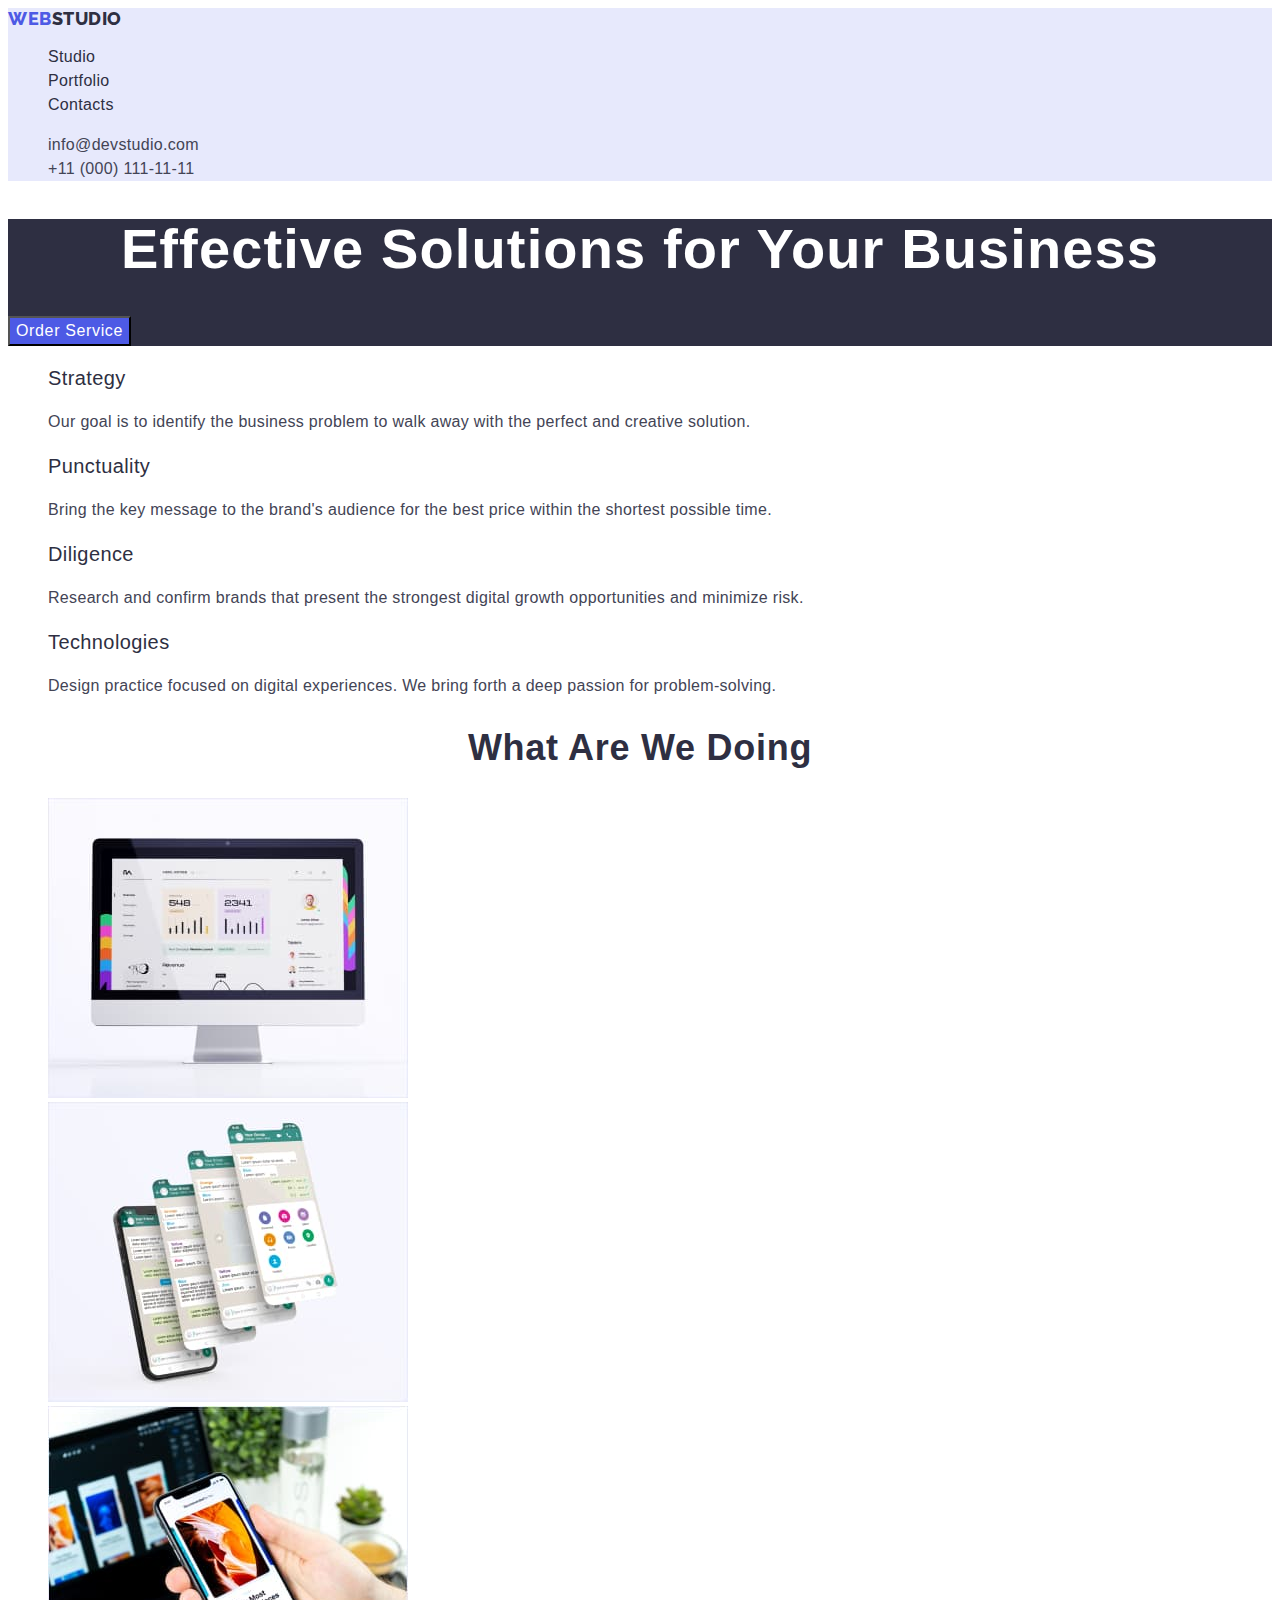
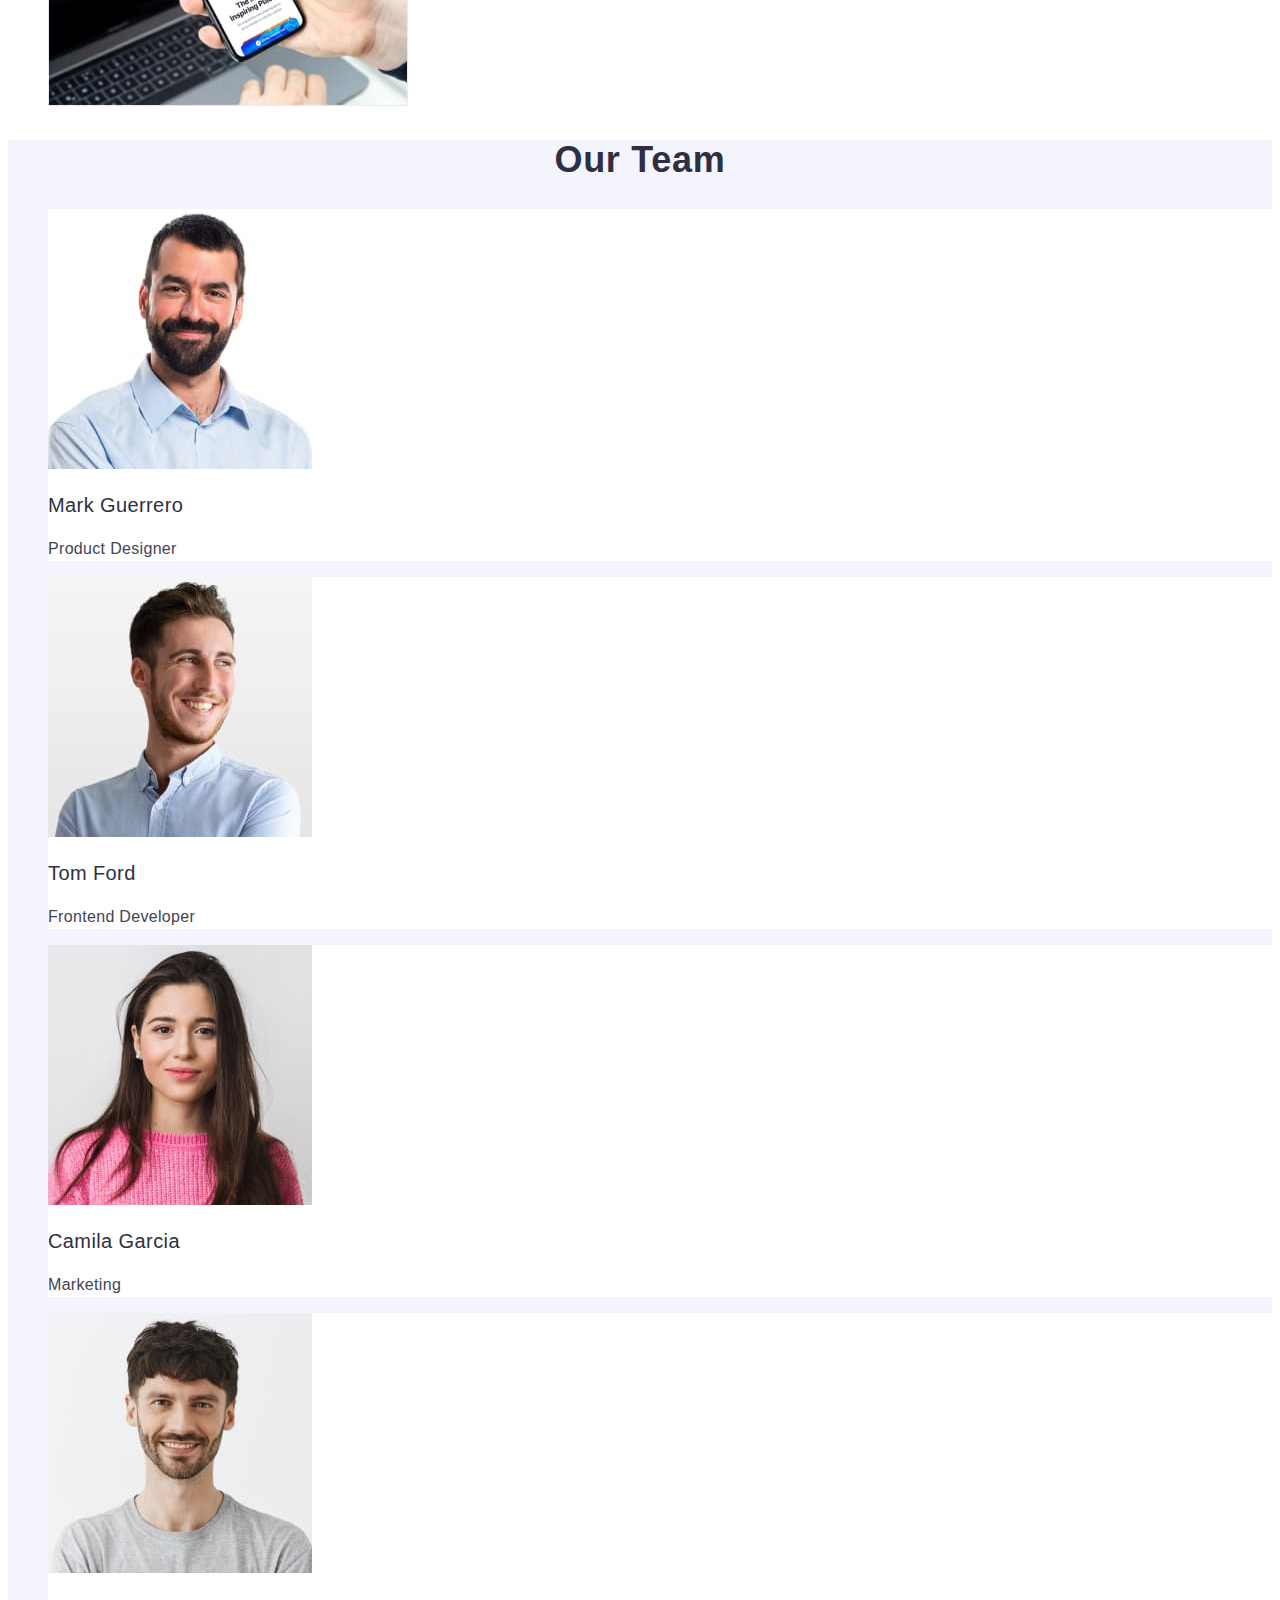
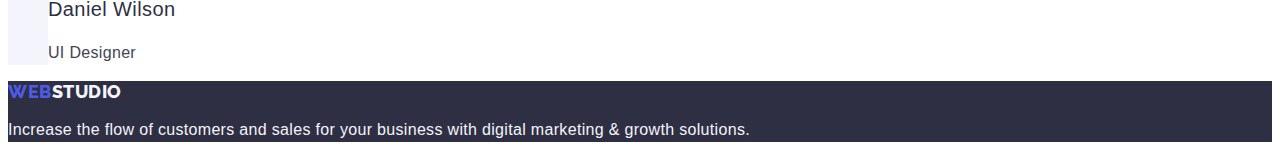
==== index.html @ 14c4c674 "repo_homework2" ====
<!DOCTYPE html>
<html lang="en">
  <head>
    <meta charset="UTF-8" />
    <meta http-equiv="X-UA-Compatible" content="IE=edge" />
    <meta name="viewport" content="width=device-width, initial-scale=1.0" />
    <title>Студія</title>
    <!-- Посилання -->
    <link rel="" href="./portfolio.html" />
    <link rel="preconnect" href="https://fonts.googleapis.com" />
    <link rel="preconnect" href="https://fonts.gstatic.com" crossorigin />
    <link
      href="https://fonts.googleapis.com/css2?family=Raleway:wght@800&family=Roboto+Flex:wght@400;500;700;900&display=swap"
      rel="stylesheet"
    />
    <link rel="stylesheet" href="./css/styles.css" />
  </head>
  <body>
    <!-- Шапка сторінки -->
    <header class="header">
      <nav class="header-navigation">
        <a class="header-logo link" href="./index.html"
          >Web<span class="header-logo-web">Studio</span></a
        >

        <ul class="header-list list">
          <li class="header-item">
            <a class="header-link link" href="./index.html">Studio</a>
          </li>
          <li class="header-item">
            <a class="header-link link" href="./portfolio.html">Portfolio</a>
          </li>
          <li class="header-item">
            <a class="header-link link" href="">Contacts</a>
          </li>
        </ul>
      </nav>
      <address class="header-address">
        <ul class="header-list list">
          <li class="header-item">
            <a class="link item-text" href="mailto:info@devstudio.com"
              >info@devstudio.com</a
            >
          </li>
          <li class="header-item">
            <a class="link item-text" href="tel:+110001111111"
              >+11 (000) 111-11-11</a
            >
          </li>
        </ul>
      </address>
    </header>

    <!-- Унікальний контент сторінки -->
    <main>
      <section class="hero">
        <h1 class="hero-title">Effective Solutions for Your Business</h1>
        <button type="button" class="header-btn btn">Order Service</button>
      </section>

      <section class="strategy">
        <h2 hidden class="strategy-title">that we can</h2>
        <ul class="strategy-list list">
          <li class="strategy-item">
            <h3 class="strategy-item-title">Strategy</h3>
            <p class="strategy-item-text item-text">
              Our goal is to identify the business problem to walk away with the
              perfect and creative solution.
            </p>
          </li>
          <li class="strategy-item">
            <h3 class="strategy-item-title">Punctuality</h3>
            <p class="strategy-item-text item-text">
              Bring the key message to the brand's audience for the best price
              within the shortest possible time.
            </p>
          </li>
          <li class="strategy-item">
            <h3 class="strategy-item-title">Diligence</h3>
            <p class="strategy-item-text item-text">
              Research and confirm brands that present the strongest digital
              growth opportunities and minimize risk.
            </p>
          </li>
          <li class="strategy-item">
            <h3 class="strategy-item-title">Technologies</h3>
            <p class="strategy-item-text item-text">
              Design practice focused on digital experiences. We bring forth a
              deep passion for problem-solving.
            </p>
          </li>
        </ul>
      </section>

      <section class="foto">
        <h2 class="foto-title section-text">What are we doing</h2>
        <ul class="foto-list list">
          <li class="foto-item">
            <img
              src="./images/img-1.jpg"
              alt="electrical engineering"
              width="360"
              height="300"
            />
          </li>
          <li class="foto-item">
            <img
              src="./images/img-2.jpg"
              alt="electrical engineering"
              width="360"
              height="300"
            />
          </li>
          <li class="foto-item">
            <img
              src="./images/img-3.jpg"
              alt="electrical engineering"
              width="360"
              height="300"
            />
          </li>
        </ul>
      </section>

      <section class="team">
        <h2 class="team-title section-text">Our Team</h2>
        <ul class="team-list list">
          <li class="team-item">
            <img
              src="./images/img-4.jpg"
              alt="Workers"
              width="264"
              height="260"
            />
            <h3 class="strategy-item-title">Mark Guerrero</h3>
            <p class="team-title-text item-text">Product Designer</p>
          </li>
          <li class="team-item">
            <img
              src="./images/img-5.jpg"
              alt="Workers"
              width="264"
              height="260"
            />
            <h3 class="strategy-item-title">Tom Ford</h3>
            <p class="team-title-text item-text">Frontend Developer</p>
          </li>
          <li class="team-item">
            <img
              src="./images/img-6.jpg"
              alt="Workers"
              width="264"
              height="260"
            />
            <h3 class="strategy-item-title">Camila Garcia</h3>
            <p class="team-title-text item-text">Marketing</p>
          </li>
          <li class="team-item">
            <img
              src="./images/img-7.jpg"
              alt="Workers"
              width="264"
              height="260"
            />
            <h3 class="strategy-item-title">Daniel Wilson</h3>
            <p class="team-title-text item-text">UI Designer</p>
          </li>
        </ul>
      </section>
    </main>

    <!-- Підвал сторінки -->
    <footer class="footer">
      <a class="footer-logo link" href="./index.html"
        >Web<span class="footer-logo-web">Studio</span></a
      >
      <p class="footer-item-text item-text">
        Increase the flow of customers and sales for your business with digital
        marketing & growth solutions.
      </p>
    </footer>
  </body>
</html>
---- css/styles.css ----
body {
  font-family: "Roboto", sans-serif;
  color: #434455;
  background-color: #ffffff;
}

:root {
  --first-title-color: #434455;
  --second-title-color: #2e2f42;
}

.btn {
  font-family: "Roboto";
  font-style: normal;
  font-weight: 500;
  font-size: 16px;
  line-height: 1.5;
  display: flex;
  align-items: center;
  text-align: center;
  letter-spacing: 0.04em;
  cursor: pointer;
}

.header-link:hover,
.header-link:focus {
  color: #404bbf;
}
.btn:hover,
.btn-link:focus {
  background-color: #404bbf;
  color: #ffffff;
}

.item-text {
  font-weight: 400;
  font-size: 16px;
  line-height: 1.5;
  letter-spacing: 0.02em;
  color: #434455;
}
.item-text:hover {
  color: #404bbf;
}
.item-text:focus {
  color: #404bbf;
}

.section-text {
  font-weight: 700;
  font-size: 36px;
  line-height: 1.11;
  text-align: center;
  letter-spacing: 0.02em;
  text-transform: capitalize;
}
.strategy-item-title {
  font-weight: 500;
  font-size: 20px;
  line-height: 1.2;
  letter-spacing: 0.02em;
  color: #2e2f42;
}
.list {
  list-style: none;
}

.link {
  text-decoration: none;
}

.visually-hidden {
  position: absolute;
  width: 1px;
  height: 1px;
  margin: -1px;
  border: 0;
  padding: 0;
  white-space: nowrap;
  clip-path: inset(100%);
  clip: rect(0 0 0 0);
  overflow: hidden;
}

/*----------HEADER----------*/
.header {
  background-color: #e7e9fc;
}
.header-link {
  font-weight: 500;
  font-size: 16px;
  line-height: 1.5;
  letter-spacing: 0.02em;
  color: #2e2f42;
}
.header-link {
}

.header-navigation {
}
.header-logo {
  font-family: "Raleway", sans-serif;
  font-style: normal;
  font-weight: 800;
  font-size: 18px;
  line-height: 1.17;
  display: flex;
  align-items: center;
  letter-spacing: 0.03em;
  text-transform: uppercase;
  color: #4d5ae5;
}

.header-logo-web {
  font-family: "Raleway";
  font-style: normal;
  font-weight: 800;
  font-size: 18px;
  line-height: 1.17;
  display: flex;
  align-items: center;
  letter-spacing: 0.03em;
  text-transform: uppercase;
  color: #2e2f42;
}
.header-list {
}
.header-item {
}
.header-address {
  font-style: normal;
  font-weight: 400;
  font-size: 16px;
  line-height: 1.5;
  letter-spacing: 0.02em;
  color: #434455;
}

.header-address:hover,
.header-address:focus {
  color: #404bbf;
}

/*----------HERO----------*/
.hero {
  background: #2e2f42;
}
.hero-title {
  font-size: 56px;
  line-height: 1.07;
  text-align: center;
  letter-spacing: 0.02em;
  color: #ffffff;
}
.header-btn {
  font-family: "Roboto", sans-serif;
  color: #ffffff;
  background-color: #4d5ae5;
}

.header-btn:focus {
  background-color: #404bbf;
}
/*----------strategy----------*/

.strategy {
}
.about-title {
}
.visually-hidden {
}
.strategy-list {
}

.strategy-item {
}

.strategy-item-text {
  color: var(--first-title-color);
}

/*----------foto----------*/

.foto {
}

.foto-title {
  color: var(--second-title-color);
}
.foto-list {
}
.foto-item {
}
/*----------team----------*/
.team {
  background-color: #f4f4fd;
}
.team-title {
  color: var(--second-title-color);
}
.team-list {
}
.team-item {
  background-color: #ffffff;
}
.team-title-text {
  color: var(--first-title-color);
}

.team-item-title {
  font-weight: 500;
  font-size: 20px;
  line-height: 1.2;
  text-align: center;
  letter-spacing: 0.02em;
  color: var(--second-title-color);
}

/* footer */

.footer {
  background-color: #2e2f42;
}
.footer-logo {
  font-family: "Raleway", sans-serif;
  font-style: normal;
  font-weight: 800;
  font-size: 18px;
  line-height: 1.17;
  display: flex;
  align-items: center;
  letter-spacing: 0.03em;
  text-transform: uppercase;
  color: #4d5ae5;
}

.footer-logo-web {
  font-family: "Raleway", sans-serif;
  font-style: normal;
  font-weight: 800;
  font-size: 18px;
  line-height: 1.17;
  display: flex;
  align-items: center;
  letter-spacing: 0.03em;
  text-transform: uppercase;
  color: #f4f4fd;
}
.footer-item-text {
  color: #f4f4fd;
}

/* Портфоліо */
.gallery-btn {
  font-family: "Roboto", sans-serif;
  color: #4d5ae5;
}
.galery-text {
  color: var(--first-title-color);
}

.gellery {
}
.gallery-list {
}
.list {
}
.gallery-item {
}
.gallery-btn {
  color: #4d5ae5;
  background-color: #f4f4fd;
}
.gallery-btn:focus {
  background-color: #404bbf;
  color: #ffffff;
}

.gallery-foto-list {
}
.gallery-foto-item {
}
.gallery-item-title {
  font-family: "Roboto";
  font-style: normal;
  font-weight: 500;
  font-size: 20px;
  line-height: 1.2;
  letter-spacing: 0.02em;
  color: #2e2f42;
}
.gallery-title-text {
  font-family: "Roboto";
  font-style: normal;
  font-weight: 400;
  font-size: 16px;
  line-height: 1.5;
  letter-spacing: 0.02em;
  color: #434455;
}
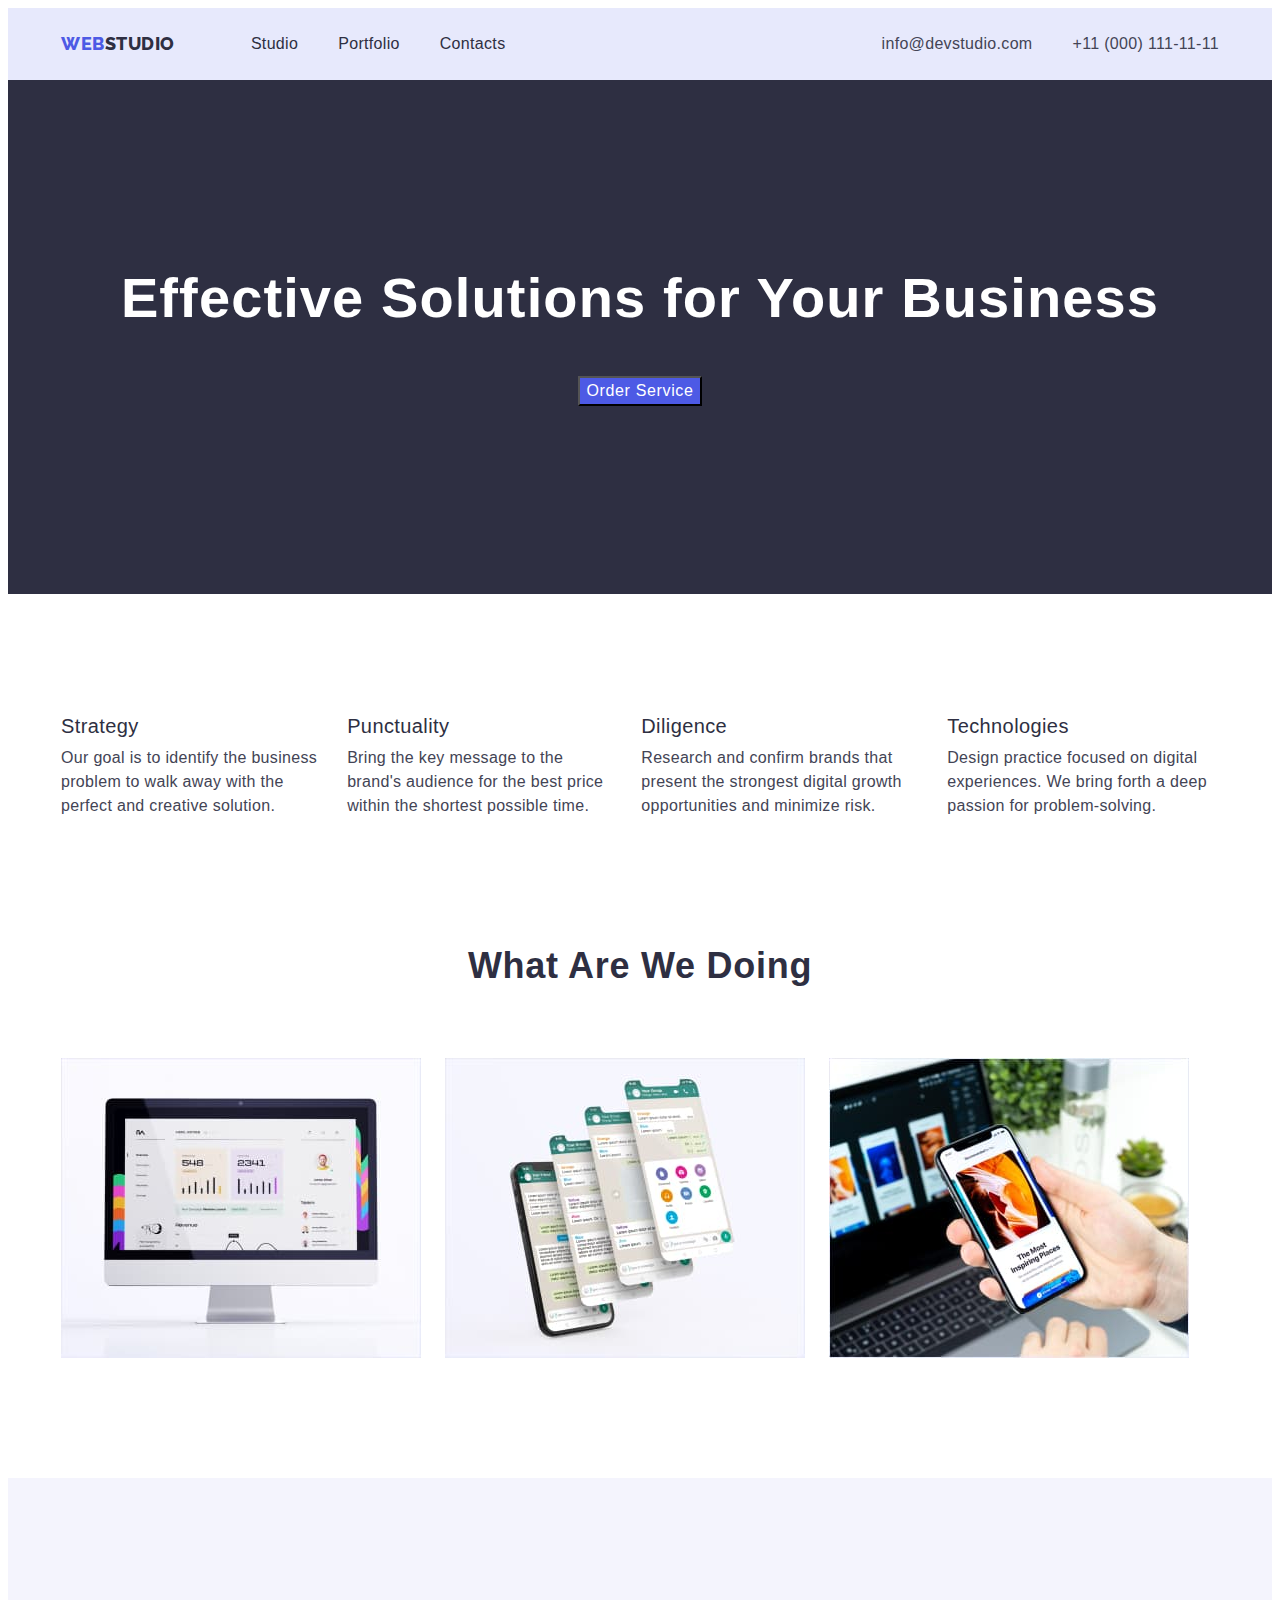
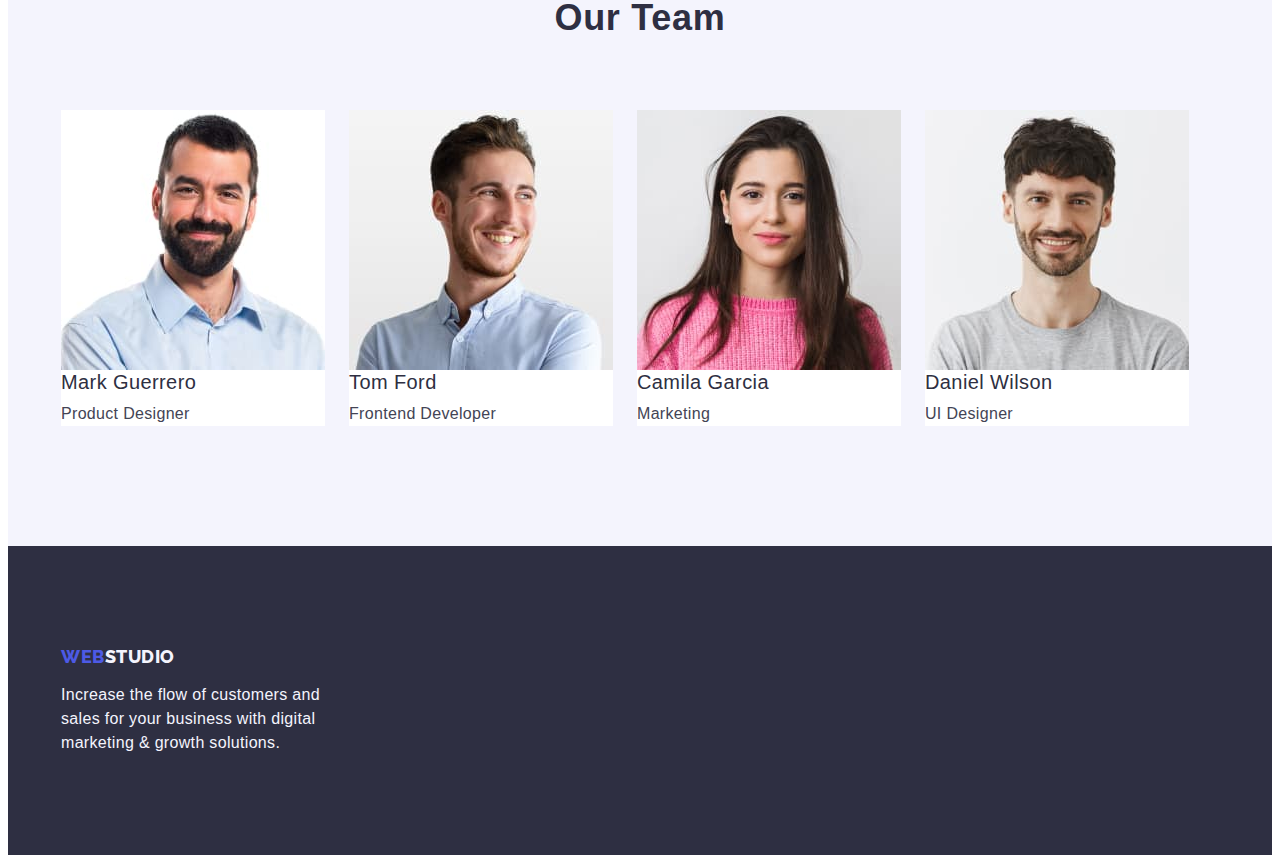
==== commit 503ae7fe: "homework3" ====
--- a/index.html
+++ b/index.html
@@ -13,171 +13,197 @@
       href="https://fonts.googleapis.com/css2?family=Raleway:wght@800&family=Roboto+Flex:wght@400;500;700;900&display=swap"
       rel="stylesheet"
     />
+    <link
+      rel="stylesheet"
+      href="https://cdnjs.cloudflare.com/ajax/libs/modern-normalize/2.0.0/modern-normalize.min.css"
+      integrity="sha512-4xo8blKMVCiXpTaLzQSLSw3KFOVPWhm/TRtuPVc4WG6kUgjH6J03IBuG7JZPkcWMxJ5huwaBpOpnwYElP/m6wg=="
+      crossorigin="anonymous"
+      referrerpolicy="no-referrer"
+    />
     <link rel="stylesheet" href="./css/styles.css" />
   </head>
   <body>
     <!-- Шапка сторінки -->
     <header class="header">
-      <nav class="header-navigation">
-        <a class="header-logo link" href="./index.html"
-          >Web<span class="header-logo-web">Studio</span></a
-        >
-
-        <ul class="header-list list">
-          <li class="header-item">
-            <a class="header-link link" href="./index.html">Studio</a>
-          </li>
-          <li class="header-item">
-            <a class="header-link link" href="./portfolio.html">Portfolio</a>
-          </li>
-          <li class="header-item">
-            <a class="header-link link" href="">Contacts</a>
-          </li>
-        </ul>
-      </nav>
-      <address class="header-address">
-        <ul class="header-list list">
-          <li class="header-item">
-            <a class="link item-text" href="mailto:info@devstudio.com"
-              >info@devstudio.com</a
-            >
-          </li>
-          <li class="header-item">
-            <a class="link item-text" href="tel:+110001111111"
-              >+11 (000) 111-11-11</a
-            >
-          </li>
-        </ul>
-      </address>
+      <div class="container header-container">
+        <nav class="header-navigation">
+          <a class="header-logo link" href="./index.html"
+            >Web<span class="header-logo-web">Studio</span></a
+          >
+
+          <ul class="header-list list">
+            <li class="header-item">
+              <a class="header-link link" href="./index.html">Studio</a>
+            </li>
+            <li class="header-item">
+              <a class="header-link link" href="./portfolio.html">Portfolio</a>
+            </li>
+            <li class="header-item">
+              <a class="header-link link" href="">Contacts</a>
+            </li>
+          </ul>
+        </nav>
+        <address class="header-address">
+          <ul class="header-list list">
+            <li class="header-item">
+              <a class="link item-text" href="mailto:info@devstudio.com"
+                >info@devstudio.com</a
+              >
+            </li>
+            <li class="header-item">
+              <a class="link item-text" href="tel:+110001111111"
+                >+11 (000) 111-11-11</a
+              >
+            </li>
+          </ul>
+        </address>
+      </div>
     </header>
 
     <!-- Унікальний контент сторінки -->
     <main>
       <section class="hero">
-        <h1 class="hero-title">Effective Solutions for Your Business</h1>
-        <button type="button" class="header-btn btn">Order Service</button>
+        <div class="container strategy-container">
+          <h1 class="hero-title">Effective Solutions for Your Business</h1>
+          <div class="hero-cont">
+            <button type="button" class="hero-btn btn">Order Service</button>
+          </div>
+        </div>
       </section>
 
       <section class="strategy">
-        <h2 hidden class="strategy-title">that we can</h2>
-        <ul class="strategy-list list">
-          <li class="strategy-item">
-            <h3 class="strategy-item-title">Strategy</h3>
-            <p class="strategy-item-text item-text">
-              Our goal is to identify the business problem to walk away with the
-              perfect and creative solution.
-            </p>
-          </li>
-          <li class="strategy-item">
-            <h3 class="strategy-item-title">Punctuality</h3>
-            <p class="strategy-item-text item-text">
-              Bring the key message to the brand's audience for the best price
-              within the shortest possible time.
-            </p>
-          </li>
-          <li class="strategy-item">
-            <h3 class="strategy-item-title">Diligence</h3>
-            <p class="strategy-item-text item-text">
-              Research and confirm brands that present the strongest digital
-              growth opportunities and minimize risk.
-            </p>
-          </li>
-          <li class="strategy-item">
-            <h3 class="strategy-item-title">Technologies</h3>
-            <p class="strategy-item-text item-text">
-              Design practice focused on digital experiences. We bring forth a
-              deep passion for problem-solving.
-            </p>
-          </li>
-        </ul>
+        <div class="container">
+          <h2 hidden class="strategy-title">that we can</h2>
+          <ul class="strategy-list list">
+            <li class="strategy-item">
+              <h3 class="strategy-item-title">Strategy</h3>
+              <p class="strategy-item-text item-text">
+                Our goal is to identify the business problem to walk away with
+                the perfect and creative solution.
+              </p>
+            </li>
+            <li class="strategy-item">
+              <h3 class="strategy-item-title">Punctuality</h3>
+              <p class="strategy-item-text item-text">
+                Bring the key message to the brand's audience for the best price
+                within the shortest possible time.
+              </p>
+            </li>
+            <li class="strategy-item">
+              <h3 class="strategy-item-title">Diligence</h3>
+              <p class="strategy-item-text item-text">
+                Research and confirm brands that present the strongest digital
+                growth opportunities and minimize risk.
+              </p>
+            </li>
+            <li class="strategy-item">
+              <h3 class="strategy-item-title">Technologies</h3>
+              <p class="strategy-item-text item-text">
+                Design practice focused on digital experiences. We bring forth a
+                deep passion for problem-solving.
+              </p>
+            </li>
+          </ul>
+        </div>
       </section>
 
       <section class="foto">
-        <h2 class="foto-title section-text">What are we doing</h2>
-        <ul class="foto-list list">
-          <li class="foto-item">
-            <img
-              src="./images/img-1.jpg"
-              alt="electrical engineering"
-              width="360"
-              height="300"
-            />
-          </li>
-          <li class="foto-item">
-            <img
-              src="./images/img-2.jpg"
-              alt="electrical engineering"
-              width="360"
-              height="300"
-            />
-          </li>
-          <li class="foto-item">
-            <img
-              src="./images/img-3.jpg"
-              alt="electrical engineering"
-              width="360"
-              height="300"
-            />
-          </li>
-        </ul>
+        <div class="container foto-container">
+          <h2 class="foto-title section-text">What are we doing</h2>
+          <div class="foto-center">
+            <ul class="foto-list list">
+              <li class="foto-item">
+                <img
+                  src="./images/img-1.jpg"
+                  alt="electrical engineering"
+                  width="360"
+                  height="300"
+                />
+              </li>
+              <li class="foto-item">
+                <img
+                  src="./images/img-2.jpg"
+                  alt="electrical engineering"
+                  width="360"
+                  height="300"
+                />
+              </li>
+              <li class="foto-item">
+                <img
+                  src="./images/img-3.jpg"
+                  alt="electrical engineering"
+                  width="360"
+                  height="300"
+                />
+              </li>
+            </ul>
+          </div>
+        </div>
       </section>
 
       <section class="team">
-        <h2 class="team-title section-text">Our Team</h2>
-        <ul class="team-list list">
-          <li class="team-item">
-            <img
-              src="./images/img-4.jpg"
-              alt="Workers"
-              width="264"
-              height="260"
-            />
-            <h3 class="strategy-item-title">Mark Guerrero</h3>
-            <p class="team-title-text item-text">Product Designer</p>
-          </li>
-          <li class="team-item">
-            <img
-              src="./images/img-5.jpg"
-              alt="Workers"
-              width="264"
-              height="260"
-            />
-            <h3 class="strategy-item-title">Tom Ford</h3>
-            <p class="team-title-text item-text">Frontend Developer</p>
-          </li>
-          <li class="team-item">
-            <img
-              src="./images/img-6.jpg"
-              alt="Workers"
-              width="264"
-              height="260"
-            />
-            <h3 class="strategy-item-title">Camila Garcia</h3>
-            <p class="team-title-text item-text">Marketing</p>
-          </li>
-          <li class="team-item">
-            <img
-              src="./images/img-7.jpg"
-              alt="Workers"
-              width="264"
-              height="260"
-            />
-            <h3 class="strategy-item-title">Daniel Wilson</h3>
-            <p class="team-title-text item-text">UI Designer</p>
-          </li>
-        </ul>
+        <div class="container team-container">
+          <h2 class="team-title section-text">Our Team</h2>
+          <div class="team-cont">
+            <ul class="team-list list">
+              <li class="team-item">
+                <img
+                  src="./images/img-4.jpg"
+                  alt="Workers"
+                  width="264"
+                  height="260"
+                />
+
+                <h3 class="strategy-item-title">Mark Guerrero</h3>
+                <p class="team-title-text item-text">Product Designer</p>
+              </li>
+              <li class="team-item">
+                <img
+                  src="./images/img-5.jpg"
+                  alt="Workers"
+                  width="264"
+                  height="260"
+                />
+                <h3 class="strategy-item-title">Tom Ford</h3>
+                <p class="team-title-text item-text">Frontend Developer</p>
+              </li>
+              <li class="team-item">
+                <img
+                  src="./images/img-6.jpg"
+                  alt="Workers"
+                  width="264"
+                  height="260"
+                />
+                <h3 class="strategy-item-title">Camila Garcia</h3>
+                <p class="team-title-text item-text">Marketing</p>
+              </li>
+              <li class="team-item">
+                <img
+                  src="./images/img-7.jpg"
+                  alt="Workers"
+                  width="264"
+                  height="260"
+                />
+                <h3 class="strategy-item-title">Daniel Wilson</h3>
+                <p class="team-title-text item-text">UI Designer</p>
+              </li>
+            </ul>
+          </div>
+        </div>
       </section>
     </main>
 
     <!-- Підвал сторінки -->
     <footer class="footer">
-      <a class="footer-logo link" href="./index.html"
-        >Web<span class="footer-logo-web">Studio</span></a
-      >
-      <p class="footer-item-text item-text">
-        Increase the flow of customers and sales for your business with digital
-        marketing & growth solutions.
-      </p>
+      <div class="container">
+        <a class="footer-logo link" href="./index.html"
+          >Web<span class="footer-logo-web">Studio</span></a
+        >
+        <p class="footer-item-text item-text">
+          Increase the flow of customers and sales for your business with
+          digital marketing & growth solutions.
+        </p>
+      </div>
     </footer>
   </body>
 </html>
--- a/css/styles.css
+++ b/css/styles.css
@@ -1,12 +1,32 @@
+:root {
+  --first-title-color: #434455;
+  --second-title-color: #2e2f42;
+}
+
 body {
   font-family: "Roboto", sans-serif;
   color: #434455;
   background-color: #ffffff;
 }
 
-:root {
-  --first-title-color: #434455;
-  --second-title-color: #2e2f42;
+/* Скидання стилів */
+p,
+h1,
+h2,
+h3,
+h4,
+h5,
+h6 {
+  margin: 0;
+}
+
+ul {
+  margin: 0;
+  padding: 0;
+}
+
+img {
+  display: block;
 }
 
 .btn {
@@ -82,9 +102,21 @@
   overflow: hidden;
 }
 
+/* контейнер */
+.container {
+  width: 1158px;
+  padding-left: 15px;
+  padding-right: 15px;
+  /* центрування */
+  margin: 0 auto;
+  /* outline: 2px solid red; */
+}
+
 /*----------HEADER----------*/
 .header {
   background-color: #e7e9fc;
+  padding-top: 24px;
+  padding-bottom: 24px;
 }
 .header-link {
   font-weight: 500;
@@ -93,11 +125,25 @@
   letter-spacing: 0.02em;
   color: #2e2f42;
 }
-.header-link {
+.header-list {
+  display: flex;
+  gap: 40px;
 }
 
 .header-navigation {
-}
+  display: flex;
+  align-items: center;
+}
+
+.header-container {
+  display: flex;
+  align-items: center;
+}
+
+.header-logo {
+  margin-right: 76px;
+}
+
 .header-logo {
   font-family: "Raleway", sans-serif;
   font-style: normal;
@@ -123,10 +169,7 @@
   text-transform: uppercase;
   color: #2e2f42;
 }
-.header-list {
-}
-.header-item {
-}
+
 .header-address {
   font-style: normal;
   font-weight: 400;
@@ -134,7 +177,16 @@
   line-height: 1.5;
   letter-spacing: 0.02em;
   color: #434455;
-}
+  margin-left: auto;
+}
+
+/* .header-item{
+  margin-right: 40px;
+}
+
+.header-item:last-child{
+  margin-right: 0;
+} */
 
 .header-address:hover,
 .header-address:focus {
@@ -144,6 +196,8 @@
 /*----------HERO----------*/
 .hero {
   background: #2e2f42;
+  padding-top: 188px;
+  padding-bottom: 188px;
 }
 .hero-title {
   font-size: 56px;
@@ -151,54 +205,104 @@
   text-align: center;
   letter-spacing: 0.02em;
   color: #ffffff;
-}
-.header-btn {
+  margin-bottom: 48px;
+}
+
+.hero-cont {
+  display: flex;
+  align-items: center;
+  justify-content: center;
+}
+
+.hero-btn {
   font-family: "Roboto", sans-serif;
   color: #ffffff;
   background-color: #4d5ae5;
 }
 
-.header-btn:focus {
+.hero-btn:focus {
   background-color: #404bbf;
 }
+
 /*----------strategy----------*/
 
 .strategy {
-}
+  padding-top: 120px;
+  padding-bottom: 120px;
+}
+/* .strategy-container {
+  display: flex;
+  align-items: center;
+} */
+
 .about-title {
 }
-.visually-hidden {
-}
+
 .strategy-list {
+  display: flex;
+  gap: 24px;
 }
 
 .strategy-item {
+}
+
+.strategy-item-title {
+  margin-bottom: 8px;
 }
 
 .strategy-item-text {
   color: var(--first-title-color);
+  margin-bottom: 8px;
 }
 
 /*----------foto----------*/
 
 .foto {
+  padding-bottom: 120px;
 }
 
 .foto-title {
   color: var(--second-title-color);
+  margin-bottom: 72px;
 }
 .foto-list {
-}
+  display: flex;
+  gap: 24px;
+}
+.foto-center {
+  display: flex;
+  gap: 24px;
+}
+
 .foto-item {
 }
-/*----------team----------*/
+
+/* .foto-container {
+  display: flex;
+  align-items: center;
+} */
+
+/*----------team-------- */
+
 .team {
   background-color: #f4f4fd;
+  padding-top: 120px;
+  padding-bottom: 120px;
 }
 .team-title {
   color: var(--second-title-color);
-}
+  margin-bottom: 72px;
+}
+
+/* .team-container {
+  display: flex;
+  align-items: center;
+} */
+
 .team-list {
+  display: flex;
+  align-items: center;
+  gap: 24px;
 }
 .team-item {
   background-color: #ffffff;
@@ -216,10 +320,12 @@
   color: var(--second-title-color);
 }
 
-/* footer */
+/*---------footer----------*/
 
 .footer {
   background-color: #2e2f42;
+  padding-top: 100px;
+  padding-bottom: 100px;
 }
 .footer-logo {
   font-family: "Raleway", sans-serif;
@@ -248,9 +354,11 @@
 }
 .footer-item-text {
   color: #f4f4fd;
-}
-
-/* Портфоліо */
+  margin-top: 16px;
+  max-width: 264px;
+}
+
+/*-------------Портфоліо-------------*/
 .gallery-btn {
   font-family: "Roboto", sans-serif;
   color: #4d5ae5;
@@ -260,12 +368,20 @@
 }
 
 .gellery {
+  padding-top: 96px;
+  padding-bottom: 120px;
 }
 .gallery-list {
+  padding-bottom: 72px;
+  display: flex;
+  align-items: center;
+  justify-content: center;
+  gap: 24px;
 }
 .list {
 }
 .gallery-item {
+  margin-bottom: 8px;
 }
 .gallery-btn {
   color: #4d5ae5;
@@ -277,6 +393,9 @@
 }
 
 .gallery-foto-list {
+  display: flex;
+  flex-wrap: wrap;
+  gap: 48px 24px;
 }
 .gallery-foto-item {
 }
@@ -288,6 +407,11 @@
   line-height: 1.2;
   letter-spacing: 0.02em;
   color: #2e2f42;
+  margin-bottom: 8px;
+  margin-top: 32px;
+  display: flex;
+  flex-wrap: wrap;
+  justify-content: center;
 }
 .gallery-title-text {
   font-family: "Roboto";
@@ -297,4 +421,7 @@
   line-height: 1.5;
   letter-spacing: 0.02em;
   color: #434455;
-}
+  display: flex;
+  flex-wrap: wrap;
+  justify-content: center;
+}
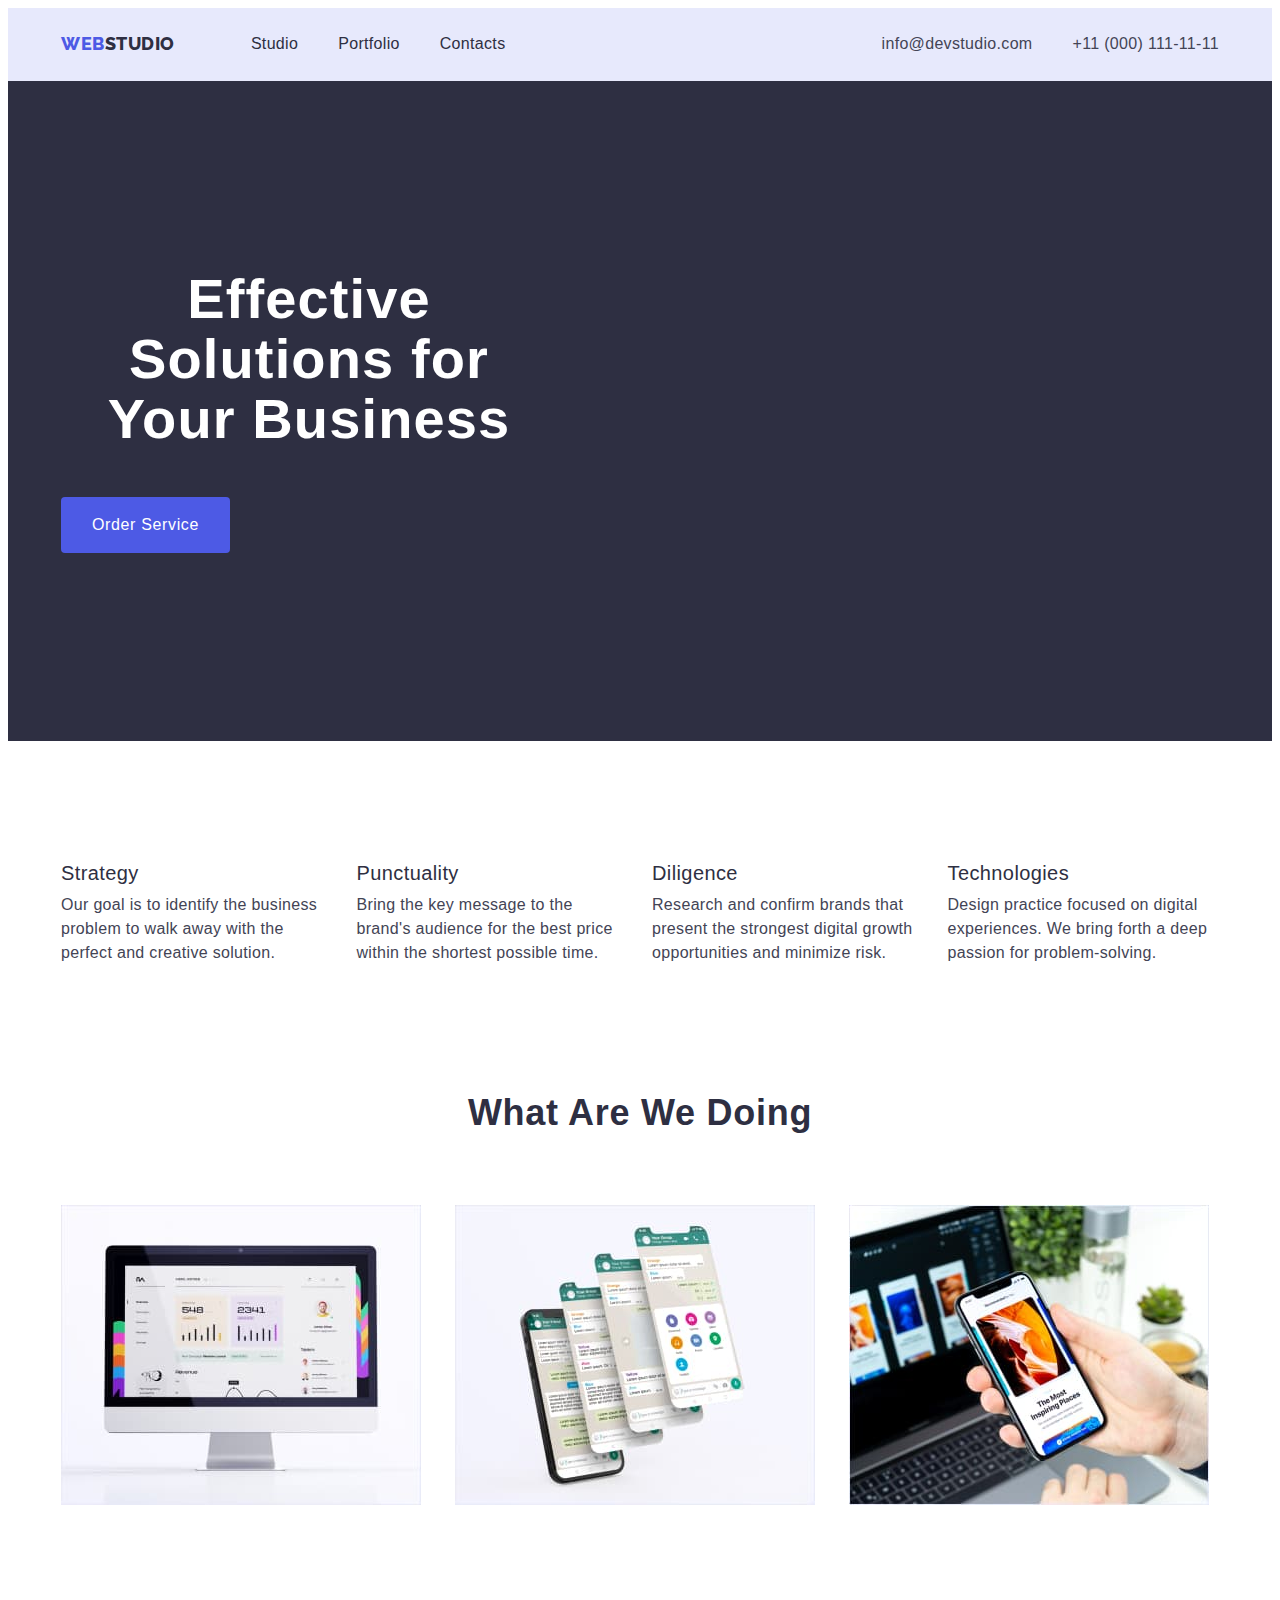
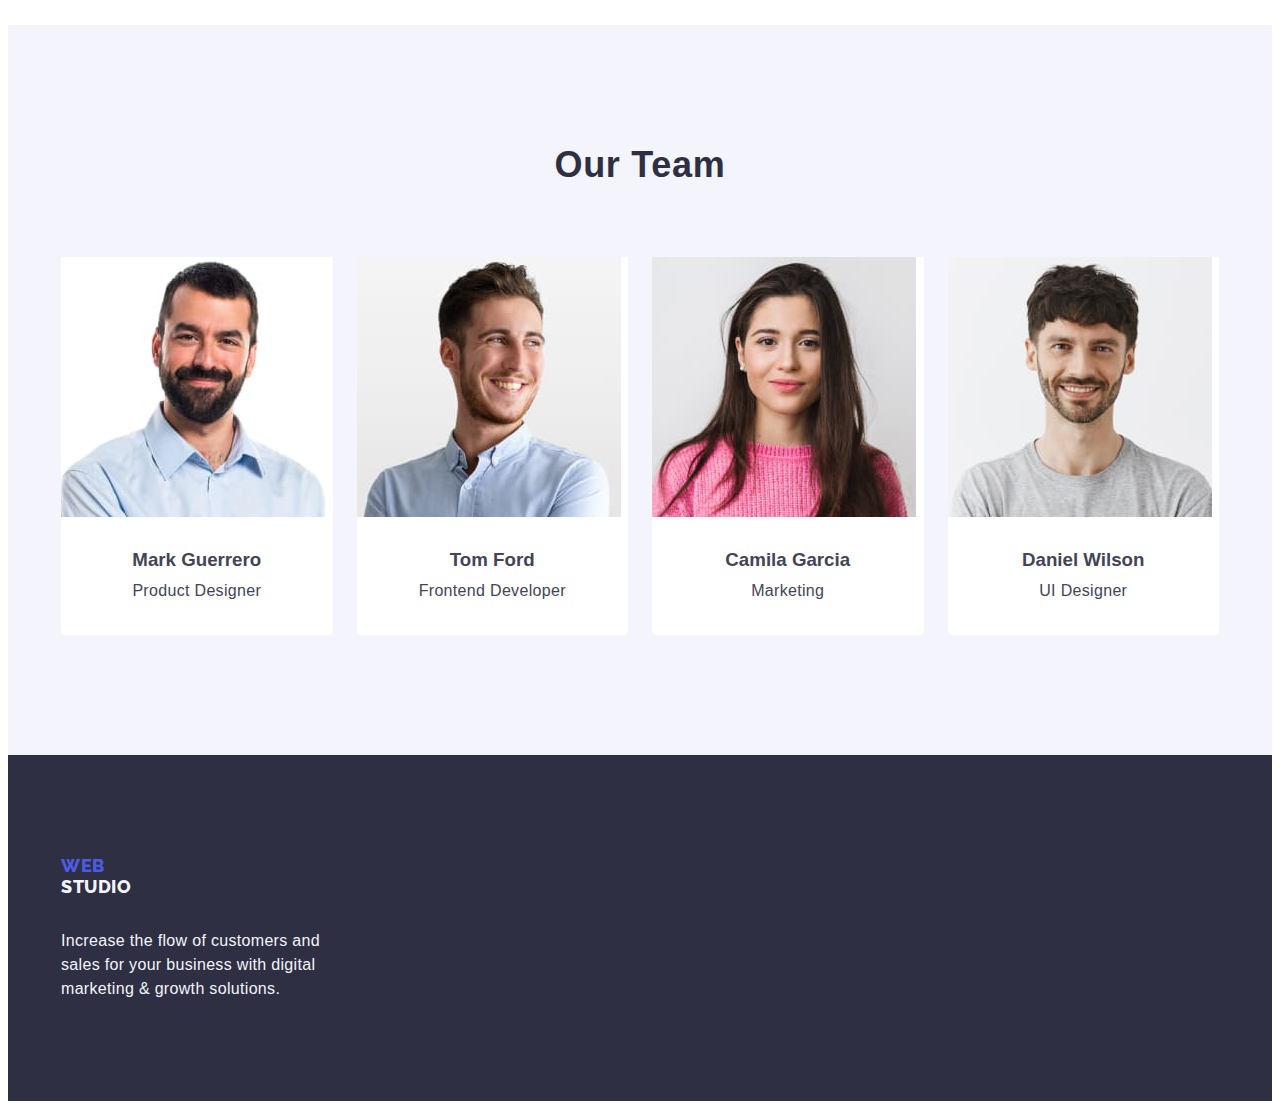
==== commit ee8cce96: "homework3.1" ====
--- a/index.html
+++ b/index.html
@@ -65,15 +65,14 @@
       <section class="hero">
         <div class="container strategy-container">
           <h1 class="hero-title">Effective Solutions for Your Business</h1>
-          <div class="hero-cont">
-            <button type="button" class="hero-btn btn">Order Service</button>
-          </div>
+
+          <button type="button" class="hero-btn btn">Order Service</button>
         </div>
       </section>
 
       <section class="strategy">
         <div class="container">
-          <h2 hidden class="strategy-title">that we can</h2>
+          <h2 hidden class="strategy-title visually-hidden">that we can</h2>
           <ul class="strategy-list list">
             <li class="strategy-item">
               <h3 class="strategy-item-title">Strategy</h3>
@@ -110,85 +109,90 @@
       <section class="foto">
         <div class="container foto-container">
           <h2 class="foto-title section-text">What are we doing</h2>
-          <div class="foto-center">
-            <ul class="foto-list list">
-              <li class="foto-item">
-                <img
-                  src="./images/img-1.jpg"
-                  alt="electrical engineering"
-                  width="360"
-                  height="300"
-                />
-              </li>
-              <li class="foto-item">
-                <img
-                  src="./images/img-2.jpg"
-                  alt="electrical engineering"
-                  width="360"
-                  height="300"
-                />
-              </li>
-              <li class="foto-item">
-                <img
-                  src="./images/img-3.jpg"
-                  alt="electrical engineering"
-                  width="360"
-                  height="300"
-                />
-              </li>
-            </ul>
-          </div>
+
+          <ul class="foto-list list">
+            <li class="foto-item">
+              <img
+                src="./images/img-1.jpg"
+                alt="electrical engineering"
+                width="360"
+                height="300"
+              />
+            </li>
+            <li class="foto-item">
+              <img
+                src="./images/img-2.jpg"
+                alt="electrical engineering"
+                width="360"
+                height="300"
+              />
+            </li>
+            <li class="foto-item">
+              <img
+                src="./images/img-3.jpg"
+                alt="electrical engineering"
+                width="360"
+                height="300"
+              />
+            </li>
+          </ul>
         </div>
       </section>
 
       <section class="team">
         <div class="container team-container">
           <h2 class="team-title section-text">Our Team</h2>
-          <div class="team-cont">
-            <ul class="team-list list">
-              <li class="team-item">
-                <img
-                  src="./images/img-4.jpg"
-                  alt="Workers"
-                  width="264"
-                  height="260"
-                />
-
-                <h3 class="strategy-item-title">Mark Guerrero</h3>
+
+          <ul class="team-list list">
+            <li class="team-item">
+              <img
+                src="./images/img-4.jpg"
+                alt="Workers"
+                width="264"
+                height="260"
+              />
+              <div class="tim-text">
+                <h3 class="tim-item-title">Mark Guerrero</h3>
                 <p class="team-title-text item-text">Product Designer</p>
-              </li>
-              <li class="team-item">
-                <img
-                  src="./images/img-5.jpg"
-                  alt="Workers"
-                  width="264"
-                  height="260"
-                />
-                <h3 class="strategy-item-title">Tom Ford</h3>
+              </div>
+            </li>
+            <li class="team-item">
+              <img
+                src="./images/img-5.jpg"
+                alt="Workers"
+                width="264"
+                height="260"
+              />
+              <div class="tim-text">
+                <h3 class="tim-item-title">Tom Ford</h3>
                 <p class="team-title-text item-text">Frontend Developer</p>
-              </li>
-              <li class="team-item">
-                <img
-                  src="./images/img-6.jpg"
-                  alt="Workers"
-                  width="264"
-                  height="260"
-                />
-                <h3 class="strategy-item-title">Camila Garcia</h3>
+              </div>
+            </li>
+            <li class="team-item">
+              <img
+                src="./images/img-6.jpg"
+                alt="Workers"
+                width="264"
+                height="260"
+              />
+              <div class="tim-text">
+                <h3 class="tim-item-title">Camila Garcia</h3>
                 <p class="team-title-text item-text">Marketing</p>
-              </li>
-              <li class="team-item">
-                <img
-                  src="./images/img-7.jpg"
-                  alt="Workers"
-                  width="264"
-                  height="260"
-                />
-                <h3 class="strategy-item-title">Daniel Wilson</h3>
+              </div>
+            </li>
+            <li class="team-item">
+              <img
+                src="./images/img-7.jpg"
+                alt="Workers"
+                width="264"
+                height="260"
+              />
+              <div class="tim-text">
+                <h3 class="tim-item-title">Daniel Wilson</h3>
                 <p class="team-title-text item-text">UI Designer</p>
-              </li>
-            </ul>
-          </div>
+              </div>
+            </li>
+          </ul>
         </div>
       </section>
     </main>
--- a/css/styles.css
+++ b/css/styles.css
@@ -117,6 +117,7 @@
   background-color: #e7e9fc;
   padding-top: 24px;
   padding-bottom: 24px;
+  border-bottom: 1px solid #e7e9fc;
 }
 .header-link {
   font-weight: 500;
@@ -178,6 +179,11 @@
   letter-spacing: 0.02em;
   color: #434455;
   margin-left: auto;
+}
+
+.header-link {
+  padding-top: 24px;
+  padding-bottom: 24px;
 }
 
 /* .header-item{
@@ -206,18 +212,26 @@
   letter-spacing: 0.02em;
   color: #ffffff;
   margin-bottom: 48px;
-}
-
-.hero-cont {
+  max-width: 496px;
+}
+
+/* .hero-cont {
   display: flex;
   align-items: center;
   justify-content: center;
-}
+} */
 
 .hero-btn {
   font-family: "Roboto", sans-serif;
   color: #ffffff;
   background-color: #4d5ae5;
+  display: block;
+  /* margin: center; */
+  min-width: 169px;
+  height: 56px;
+  border: none;
+  border-radius: 4px;
+  cursor: pointer;
 }
 
 .hero-btn:focus {
@@ -244,6 +258,7 @@
 }
 
 .strategy-item {
+  width: calc((100% - 72px) / 4);
 }
 
 .strategy-item-title {
@@ -275,6 +290,9 @@
 }
 
 .foto-item {
+  display: flex;
+  gap: 24px;
+  width: calc((100% - 48px) / 3);
 }
 
 /* .foto-container {
@@ -306,9 +324,21 @@
 }
 .team-item {
   background-color: #ffffff;
+  width: calc((100% - 72px) / 4);
+  border-radius: 0px 0px 4px 4px;
 }
 .team-title-text {
   color: var(--first-title-color);
+  text-align: center;
+}
+
+.tim-text {
+  padding: 32px 16px 32px;
+}
+
+.tim-item-title {
+  text-align: center;
+  margin-bottom: 8px;
 }
 
 .team-item-title {
@@ -339,6 +369,10 @@
   text-transform: uppercase;
   color: #4d5ae5;
 }
+.footer-logo {
+  display: inline-block;
+  margin-bottom: 16px;
+}
 
 .footer-logo-web {
   font-family: "Raleway", sans-serif;
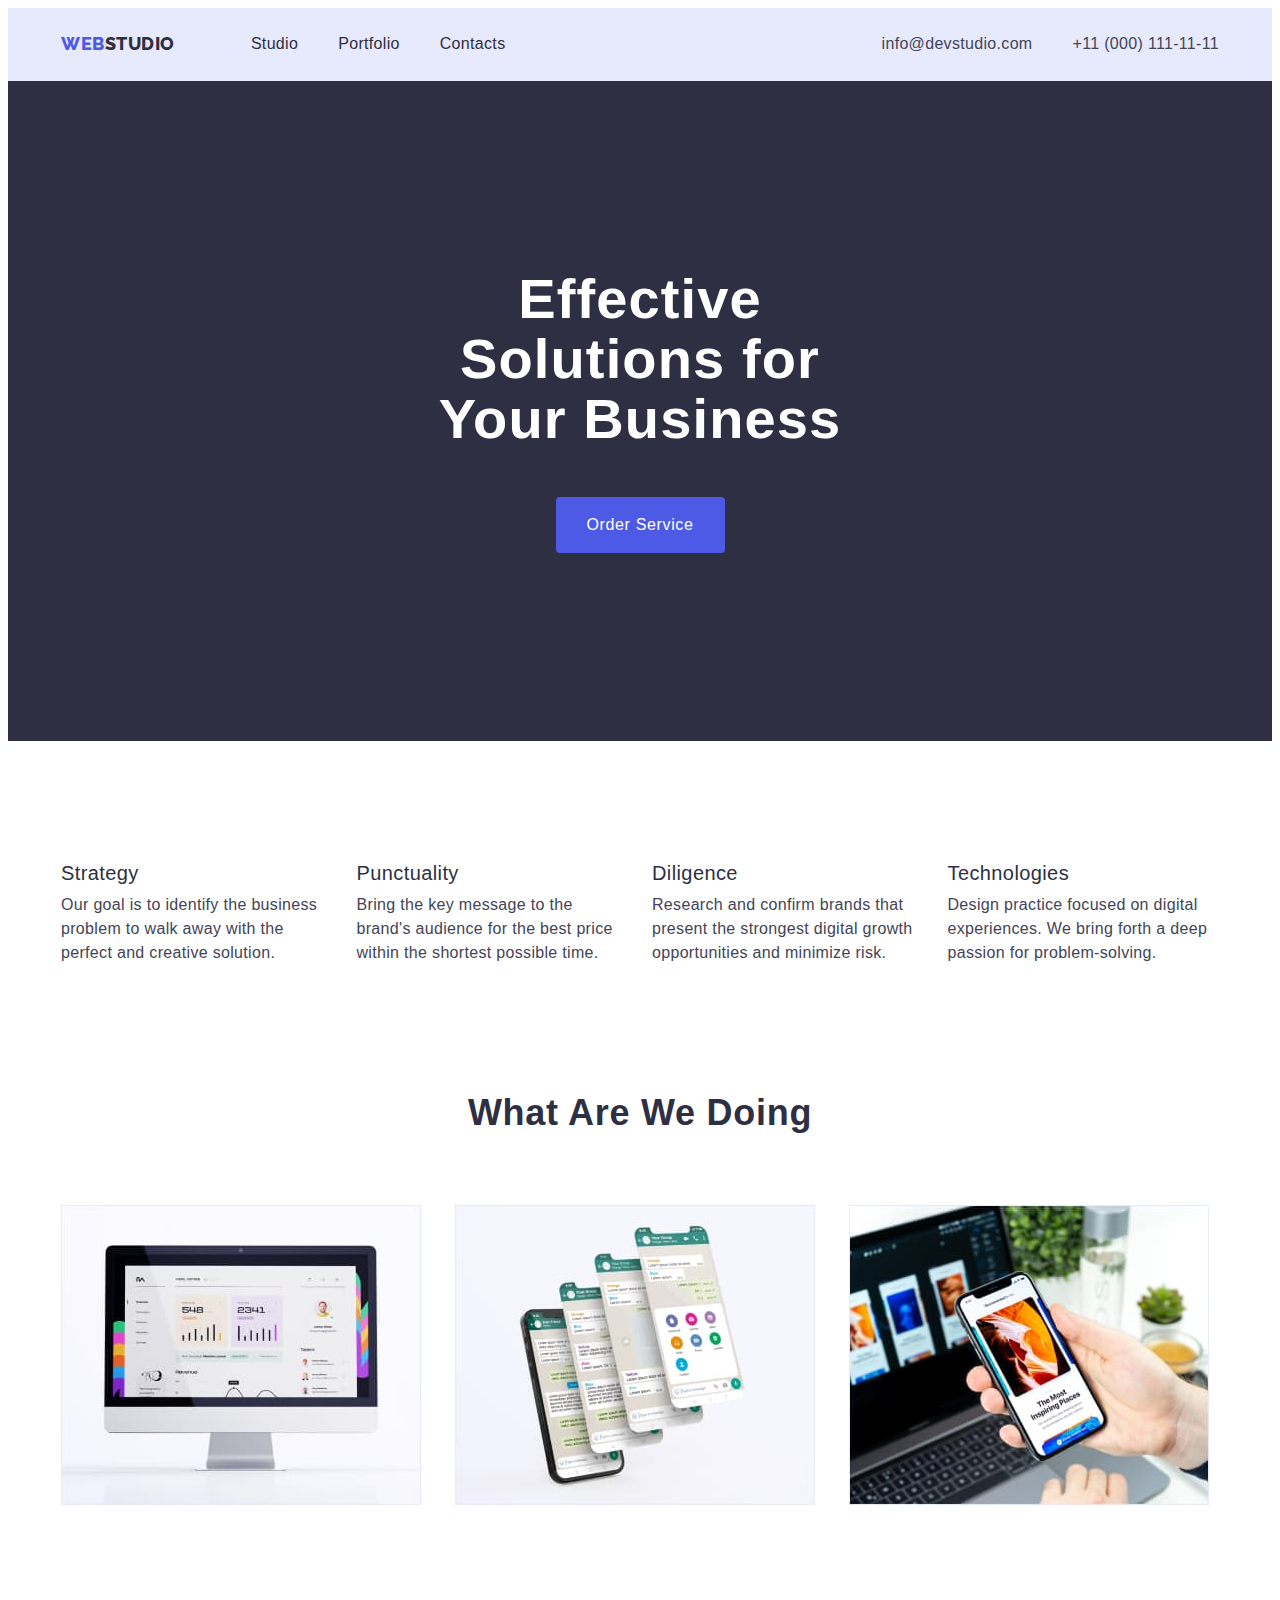
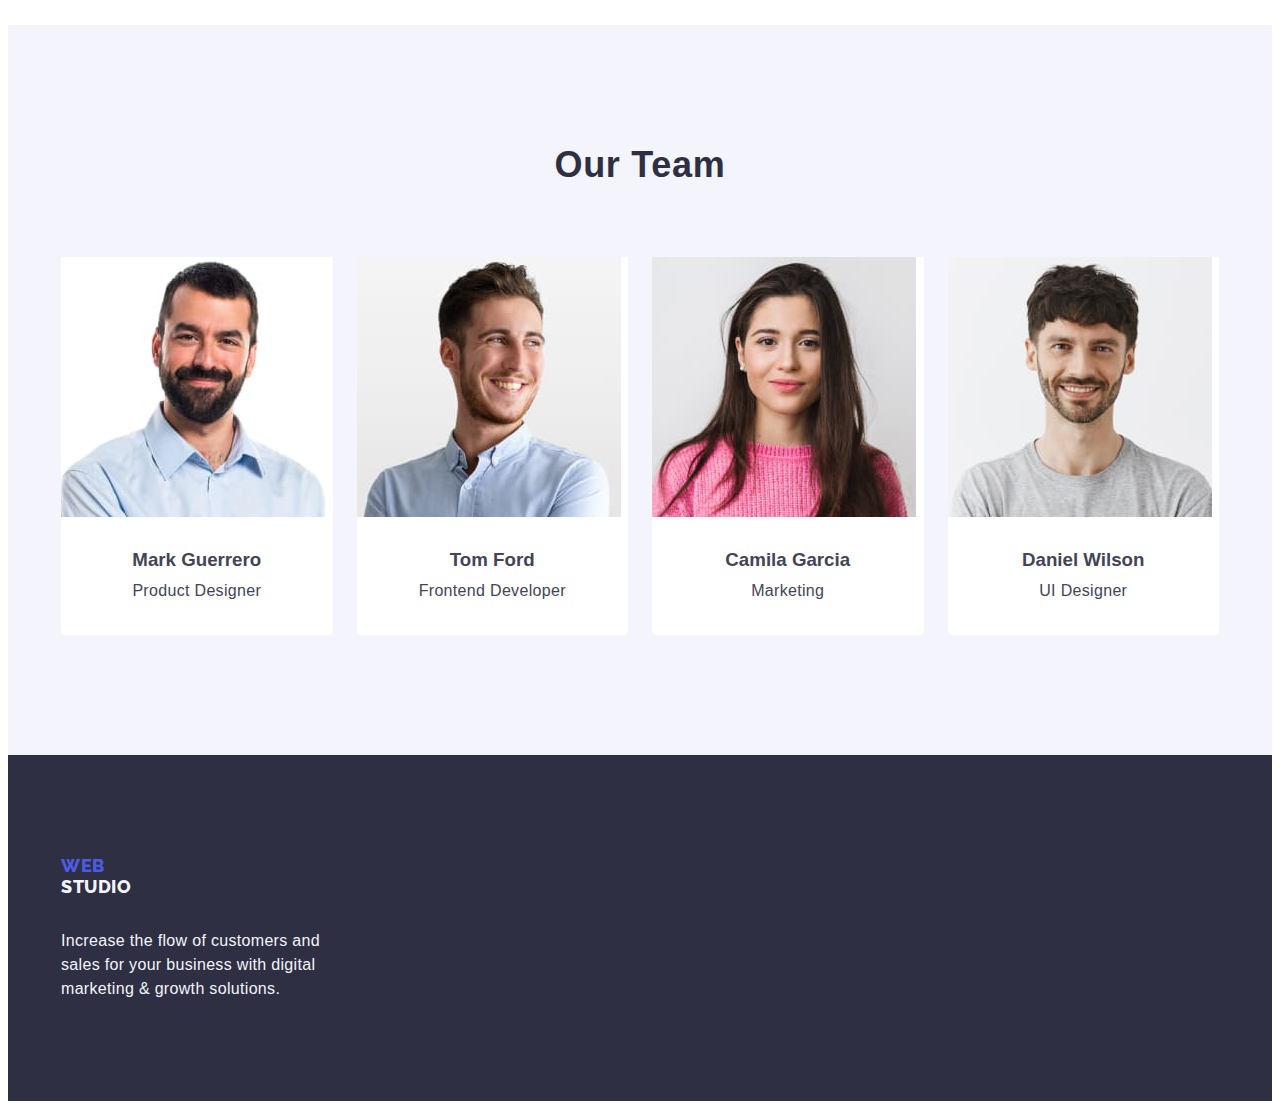
==== commit a6e4d6a1: "hw.3" ====
--- a/index.html
+++ b/index.html
@@ -63,7 +63,7 @@
     <!-- Унікальний контент сторінки -->
     <main>
       <section class="hero">
-        <div class="container strategy-container">
+        <div class="container hero-container">
           <h1 class="hero-title">Effective Solutions for Your Business</h1>
 
           <button type="button" class="hero-btn btn">Order Service</button>
--- a/css/styles.css
+++ b/css/styles.css
@@ -233,6 +233,12 @@
   border-radius: 4px;
   cursor: pointer;
 }
+.hero-container {
+  display: flex;
+  align-items: center;
+  justify-content: center;
+  flex-direction: column;
+}
 
 .hero-btn:focus {
   background-color: #404bbf;
@@ -406,24 +412,31 @@
   padding-bottom: 120px;
 }
 .gallery-list {
-  padding-bottom: 72px;
+  /* padding-bottom: 72px; */
   display: flex;
   align-items: center;
   justify-content: center;
   gap: 24px;
-}
-.list {
-}
+  margin-bottom: 72px;
+}
+
 .gallery-item {
   margin-bottom: 8px;
 }
 .gallery-btn {
   color: #4d5ae5;
   background-color: #f4f4fd;
+  padding: 12px 24px 12px;
+  border: 1px solid #e7e9fc;
+  border-radius: 4px;
+}
+.gallery-btn:hover {
+  border: 1px solid transparent;
 }
 .gallery-btn:focus {
   background-color: #404bbf;
   color: #ffffff;
+  border: 1px solid transparent;
 }
 
 .gallery-foto-list {
@@ -432,6 +445,7 @@
   gap: 48px 24px;
 }
 .gallery-foto-item {
+  width: calc((100% - 48px) / 3);
 }
 .gallery-item-title {
   font-family: "Roboto";
@@ -459,3 +473,9 @@
   flex-wrap: wrap;
   justify-content: center;
 }
+.gallery-foto-container {
+  padding: 32px 16px;
+  border: 1px solid #e7e9fc;
+  border-top: none;
+  margin-bottom: 8px;
+}
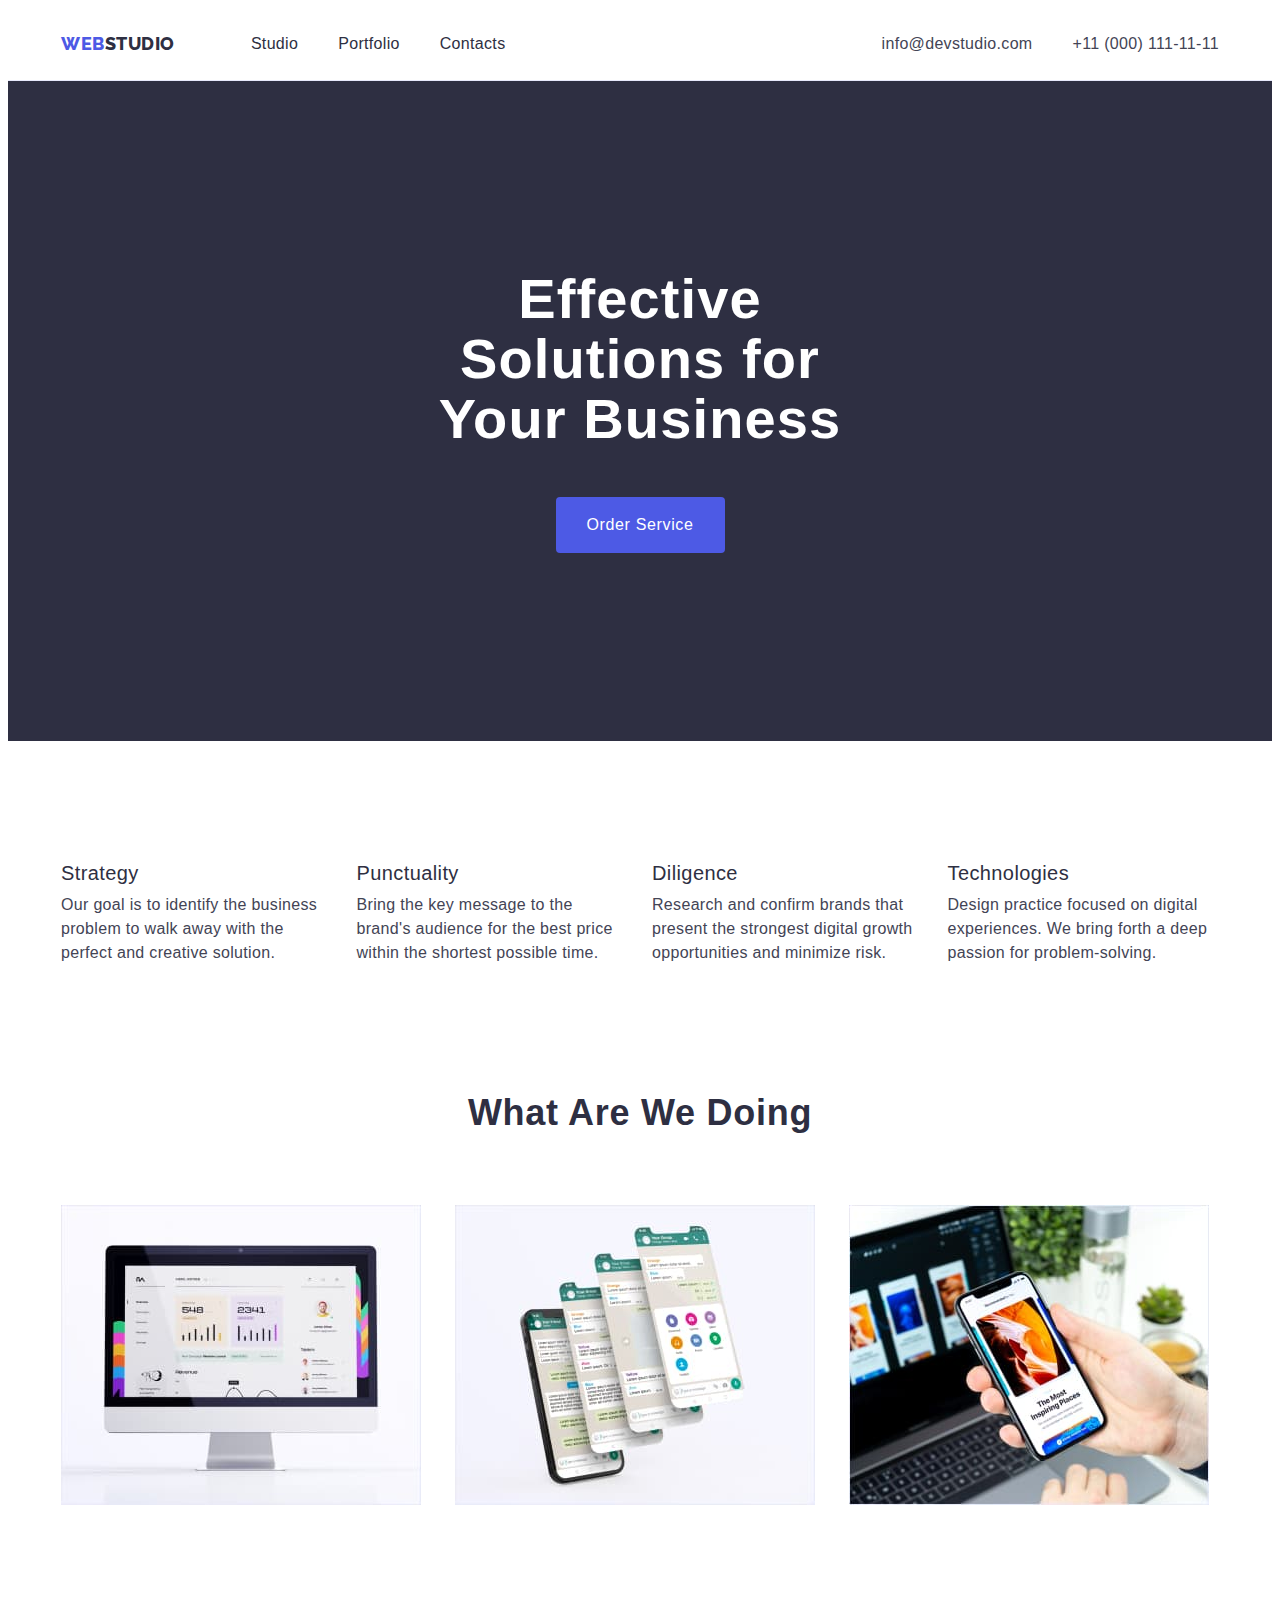
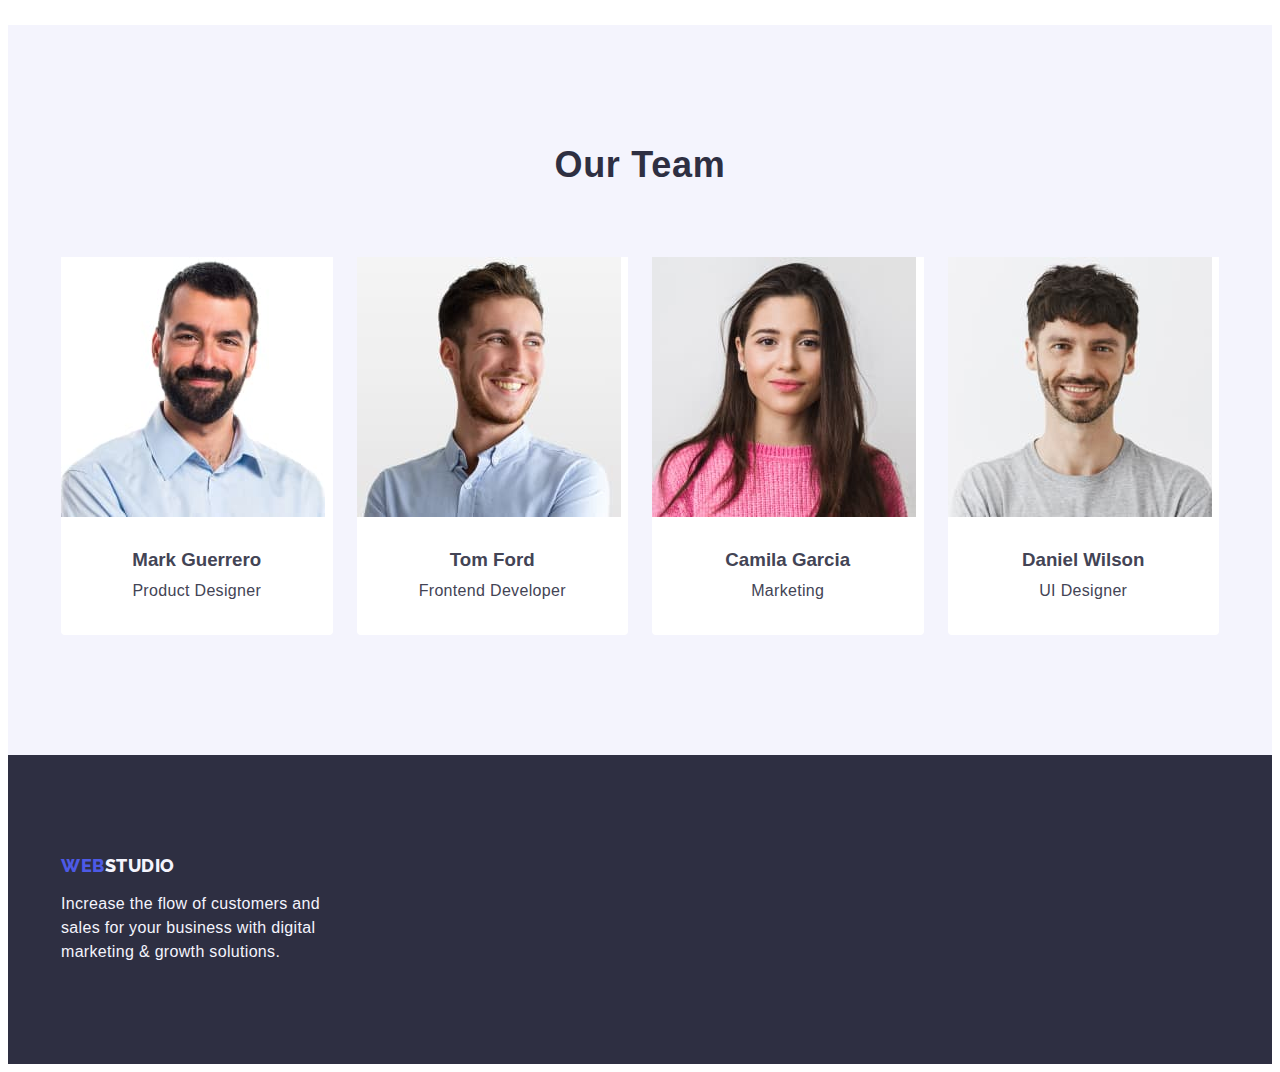
==== commit b9f568e9: "h3" ====
--- a/index.html
+++ b/index.html
@@ -199,7 +199,7 @@
 
     <!-- Підвал сторінки -->
     <footer class="footer">
-      <div class="container">
+      <div class="container footer-container">
         <a class="footer-logo link" href="./index.html"
           >Web<span class="footer-logo-web">Studio</span></a
         >
--- a/css/styles.css
+++ b/css/styles.css
@@ -114,7 +114,7 @@
 
 /*----------HEADER----------*/
 .header {
-  background-color: #e7e9fc;
+  background: #ffffff;
   padding-top: 24px;
   padding-bottom: 24px;
   border-bottom: 1px solid #e7e9fc;
@@ -214,12 +214,6 @@
   margin-bottom: 48px;
   max-width: 496px;
 }
-
-/* .hero-cont {
-  display: flex;
-  align-items: center;
-  justify-content: center;
-} */
 
 .hero-btn {
   font-family: "Roboto", sans-serif;
@@ -238,6 +232,7 @@
   align-items: center;
   justify-content: center;
   flex-direction: column;
+  padding: 188 472 188 472;
 }
 
 .hero-btn:focus {
@@ -376,8 +371,10 @@
   color: #4d5ae5;
 }
 .footer-logo {
+  /* margin-bottom: 16px; */
+  display: flex;
+  align-items: center;
   display: inline-block;
-  margin-bottom: 16px;
 }
 
 .footer-logo-web {
@@ -391,11 +388,16 @@
   letter-spacing: 0.03em;
   text-transform: uppercase;
   color: #f4f4fd;
-}
+  display: inline-block;
+}
+
 .footer-item-text {
   color: #f4f4fd;
+
+  max-width: 264px;
+}
+.footer-item-text {
   margin-top: 16px;
-  max-width: 264px;
 }
 
 /*-------------Портфоліо-------------*/
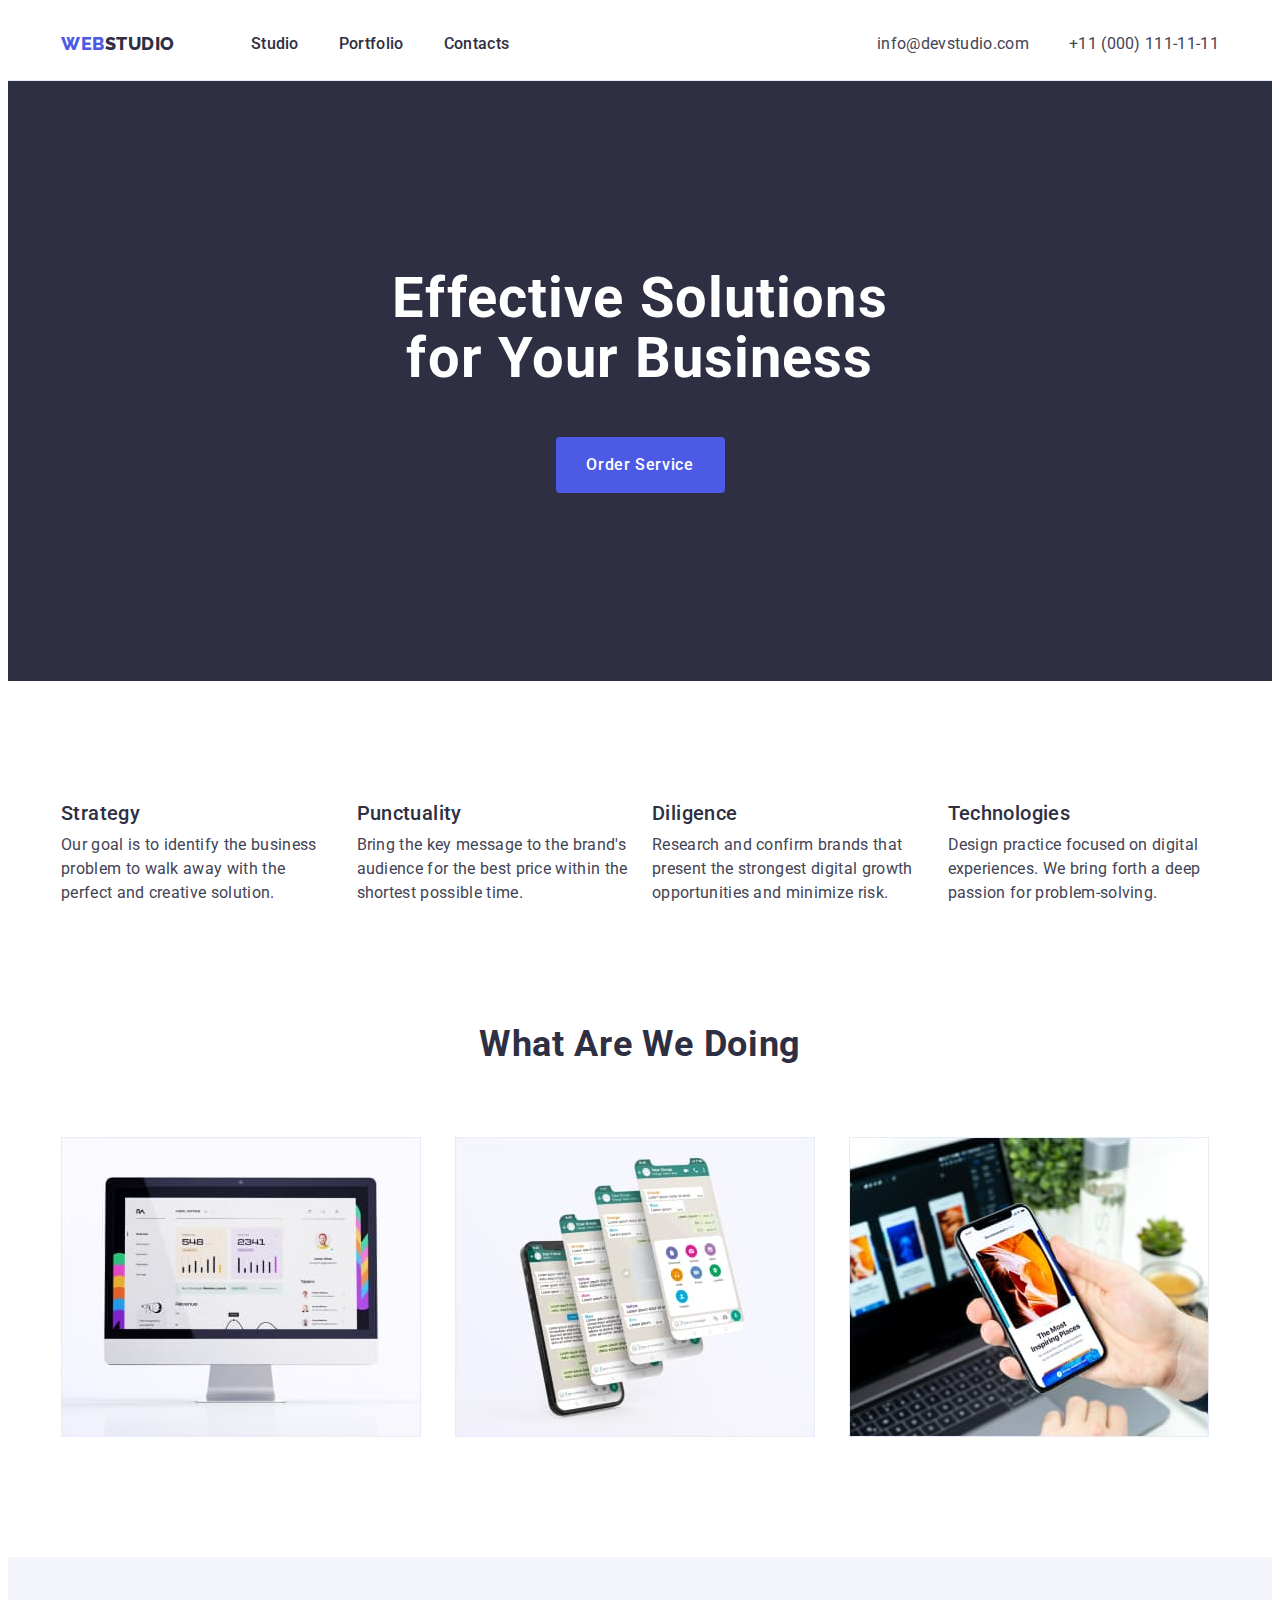
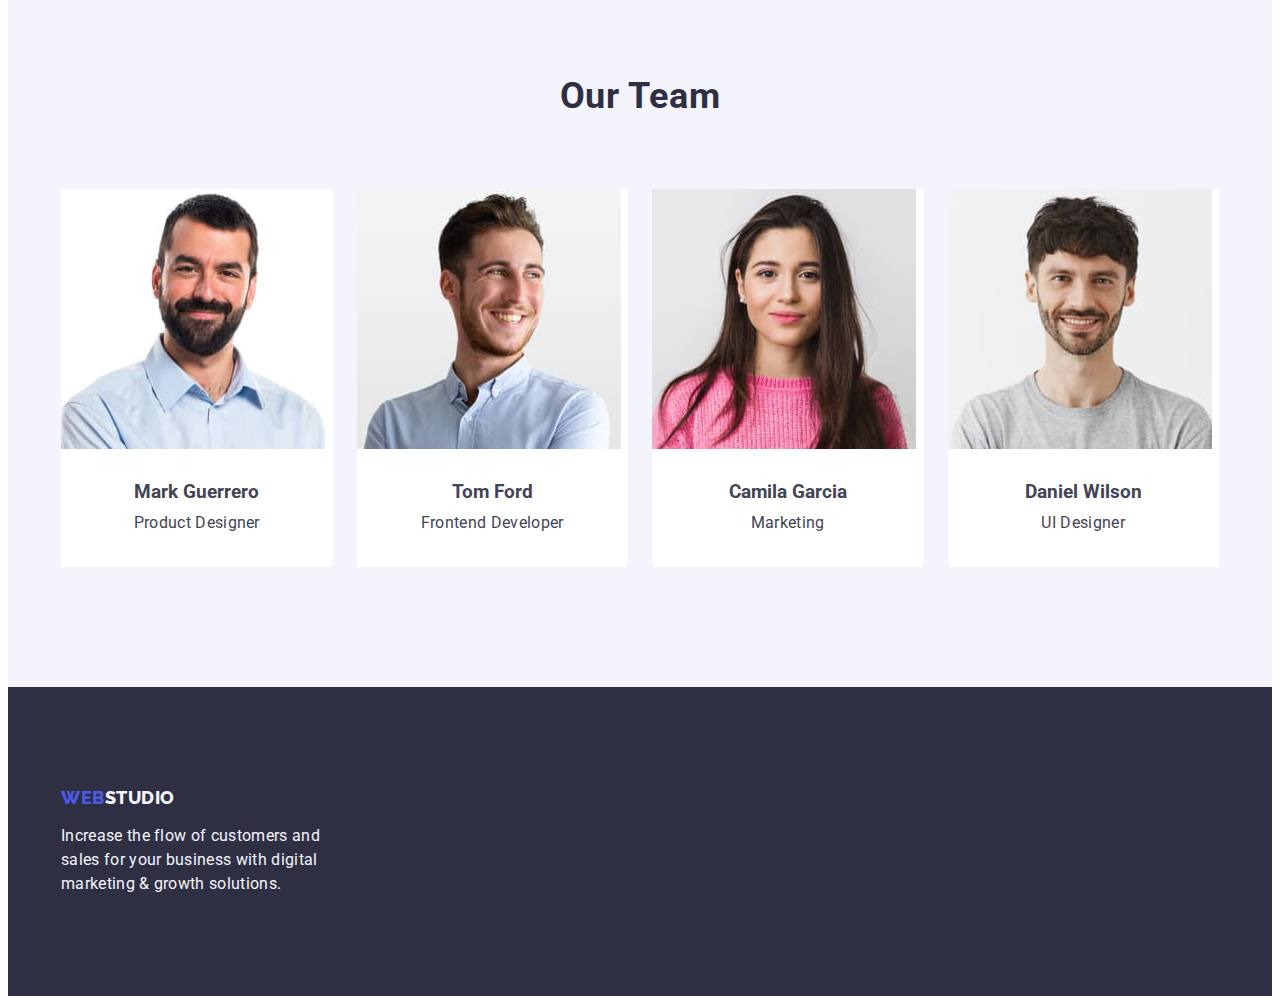
==== commit b23c87f9: "home-work" ====
--- a/index.html
+++ b/index.html
@@ -4,13 +4,11 @@
     <meta charset="UTF-8" />
     <meta http-equiv="X-UA-Compatible" content="IE=edge" />
     <meta name="viewport" content="width=device-width, initial-scale=1.0" />
-    <title>Студія</title>
-    <!-- Посилання -->
-    <link rel="" href="./portfolio.html" />
+    <title>Portfolio</title>
     <link rel="preconnect" href="https://fonts.googleapis.com" />
     <link rel="preconnect" href="https://fonts.gstatic.com" crossorigin />
     <link
-      href="https://fonts.googleapis.com/css2?family=Raleway:wght@800&family=Roboto+Flex:wght@400;500;700;900&display=swap"
+      href="https://fonts.googleapis.com/css2?family=Raleway:wght@800&family=Roboto:wght@400;500;700&display=swap"
       rel="stylesheet"
     />
     <link
--- a/css/styles.css
+++ b/css/styles.css
@@ -186,6 +186,10 @@
   padding-bottom: 24px;
 }
 
+a.header-link {
+  font-weight: 500;
+}
+
 /* .header-item{
   margin-right: 40px;
 }
@@ -268,7 +272,7 @@
 
 .strategy-item-text {
   color: var(--first-title-color);
-  margin-bottom: 8px;
+  /* margin-bottom: 8px; */
 }
 
 /*----------foto----------*/
@@ -371,7 +375,7 @@
   color: #4d5ae5;
 }
 .footer-logo {
-  /* margin-bottom: 16px; */
+  margin-bottom: 16px;
   display: flex;
   align-items: center;
   display: inline-block;
@@ -396,9 +400,9 @@
 
   max-width: 264px;
 }
-.footer-item-text {
+/* .footer-item-text {
   margin-top: 16px;
-}
+} */
 
 /*-------------Портфоліо-------------*/
 .gallery-btn {
@@ -423,7 +427,7 @@
 }
 
 .gallery-item {
-  margin-bottom: 8px;
+  /* margin-bottom: 8px; */
 }
 .gallery-btn {
   color: #4d5ae5;
@@ -458,10 +462,9 @@
   letter-spacing: 0.02em;
   color: #2e2f42;
   margin-bottom: 8px;
-  margin-top: 32px;
+  /* margin-top: 32px; */
   display: flex;
   flex-wrap: wrap;
-  justify-content: center;
 }
 .gallery-title-text {
   font-family: "Roboto";
@@ -473,11 +476,10 @@
   color: #434455;
   display: flex;
   flex-wrap: wrap;
-  justify-content: center;
 }
 .gallery-foto-container {
   padding: 32px 16px;
   border: 1px solid #e7e9fc;
   border-top: none;
-  margin-bottom: 8px;
-}
+  /* margin-bottom: 8px; */
+}
